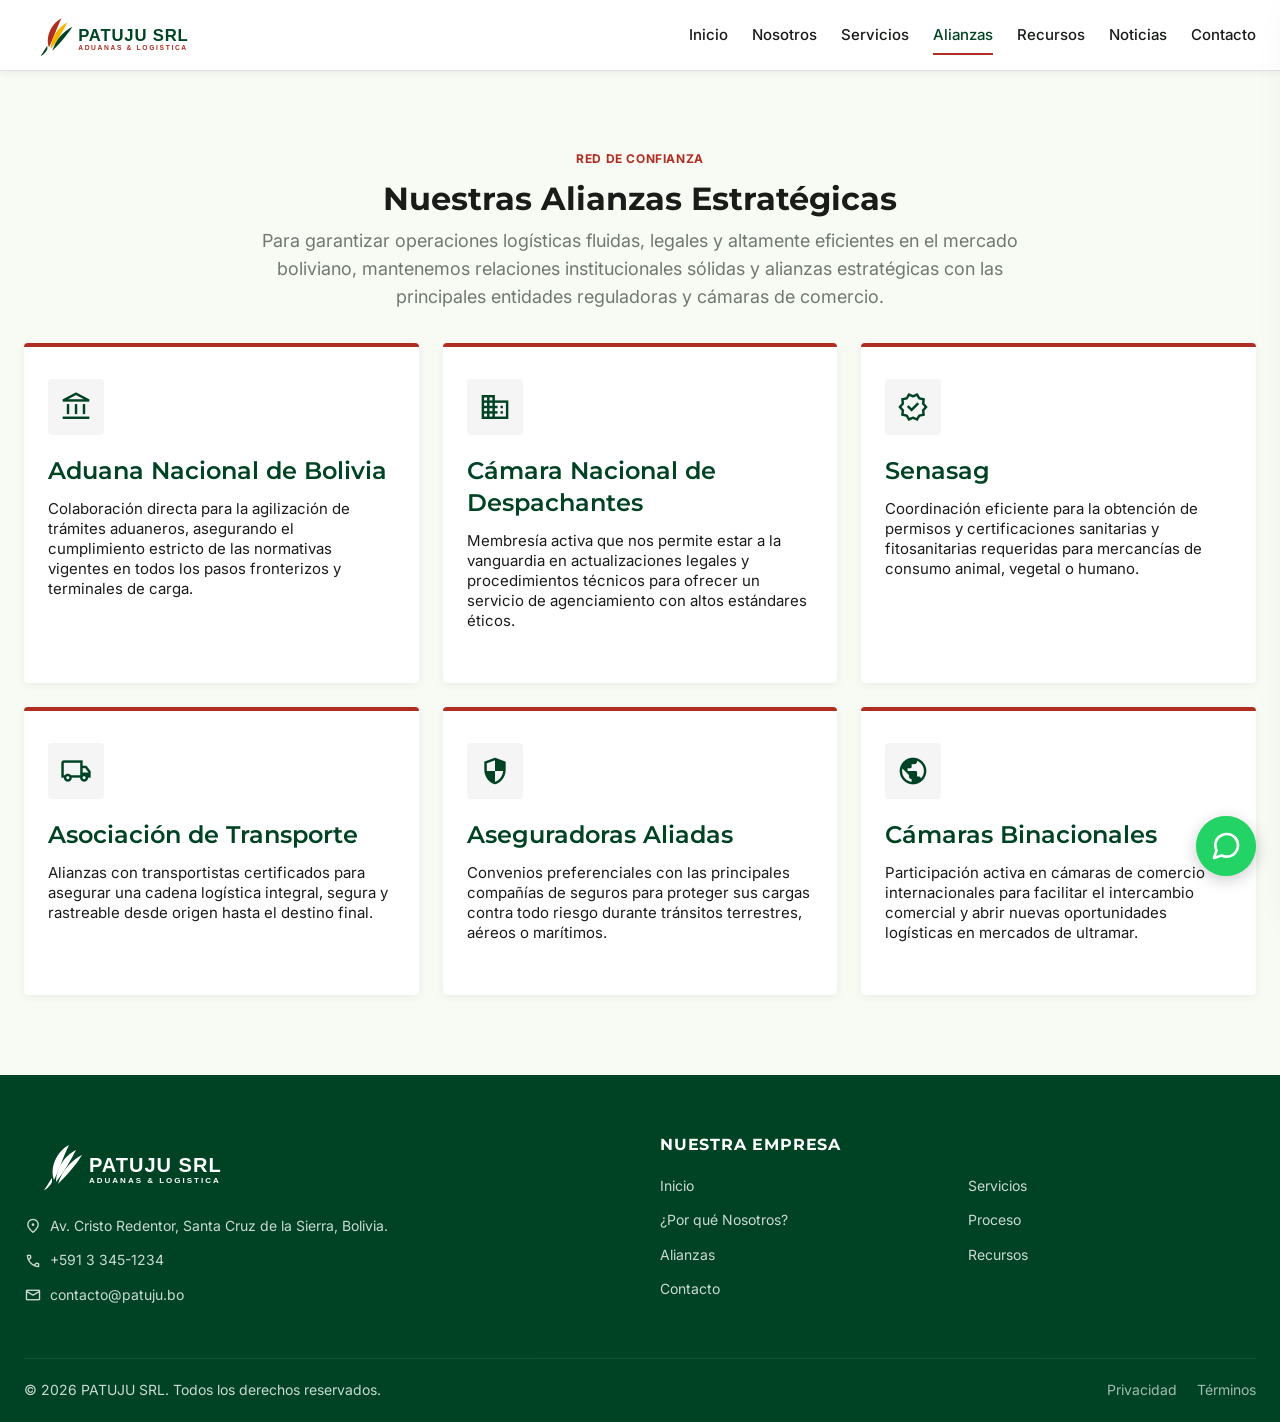
==== alianzas.html @ dc90fe04 "Initial commit of PATUJU SRL website" ====
<!DOCTYPE html>
<html lang="es">
<head>
  <meta charset="UTF-8">
  <meta name="viewport" content="width=device-width, initial-scale=1.0">
  <title>Nuestras Alianzas | PATUJU SRL</title>
  <meta name="description" content="Red de confianza de PATUJU SRL. Mantenemos relaciones institucionales sólidas con la Aduana Nacional, cámaras de comercio y aseguradoras para su logística en Bolivia.">
  <link rel="icon" href="assets/logo.svg" type="image/svg+xml">
  <!-- Stylesheets -->
  <link rel="stylesheet" href="css/styles.css">
</head>
<body>

  <!-- Sticky Header -->
  <header class="header-wrapper">
    <div class="container header-container">
      <a href="index.html" class="logo-link">
        <img src="assets/logo.svg" alt="Logo PATUJU SRL" class="logo-img">
      </a>
      
      <!-- Desktop Navigation -->
      <nav class="desktop-nav" aria-label="Navegación principal">
        <a href="index.html" class="nav-link">Inicio</a>
        <a href="nosotros.html" class="nav-link">Nosotros</a>
        <a href="servicios.html" class="nav-link">Servicios</a>
        <a href="alianzas.html" class="nav-link active">Alianzas</a>
        <a href="recursos.html" class="nav-link">Recursos</a>
        <a href="noticias.html" class="nav-link">Noticias</a>
        <a href="contacto.html" class="nav-link">Contacto</a>
      </nav>

      <!-- Hamburger Button (Mobile) -->
      <button class="hamburger-btn" id="hamburger-btn" aria-label="Abrir menú de navegación" aria-controls="mobile-drawer">
        <span class="material-symbols-outlined">menu</span>
      </button>
    </div>
  </header>

  <!-- Mobile Menu Drawer -->
  <div class="drawer-overlay" id="drawer-overlay"></div>
  <div class="mobile-menu-drawer" id="mobile-drawer" aria-label="Navegación móvil">
    <a href="index.html" class="mobile-nav-link">Inicio</a>
    <a href="nosotros.html" class="mobile-nav-link">Nosotros</a>
    <a href="servicios.html" class="mobile-nav-link">Servicios</a>
    <a href="alianzas.html" class="mobile-nav-link active">Alianzas</a>
    <a href="recursos.html" class="mobile-nav-link">Recursos</a>
    <a href="noticias.html" class="mobile-nav-link">Noticias</a>
    <a href="contacto.html" class="mobile-nav-link">Contacto</a>
  </div>

  <!-- Alliances Section -->
  <section class="section scroll-fade">
    <div class="container">
      <div class="section-header" style="margin-bottom: 32px;">
        <span class="label-bold" style="color: var(--secondary); display: block; margin-bottom: 12px; font-weight: 700;">Red de Confianza</span>
        <h1 class="headline-lg">Nuestras Alianzas Estratégicas</h1>
        <p class="body-lg" style="margin-top: 8px;">Para garantizar operaciones logísticas fluidas, legales y altamente eficientes en el mercado boliviano, mantenemos relaciones institucionales sólidas y alianzas estratégicas con las principales entidades reguladoras y cámaras de comercio.</p>
      </div>

      <!-- Alliance Cards Grid (6 items) -->
      <div class="card-grid" style="margin-top: 24px;">
        
        <!-- Card 1: Aduana -->
        <article class="card">
          <div class="card-icon-container">
            <span class="material-symbols-outlined" style="font-size: 32px;">account_balance</span>
          </div>
          <h3 class="headline-md card-title">Aduana Nacional de Bolivia</h3>
          <p class="body-sm card-text">Colaboración directa para la agilización de trámites aduaneros, asegurando el cumplimiento estricto de las normativas vigentes en todos los pasos fronterizos y terminales de carga.</p>
        </article>

        <!-- Card 2: CNDA -->
        <article class="card">
          <div class="card-icon-container">
            <span class="material-symbols-outlined" style="font-size: 32px;">domain</span>
          </div>
          <h3 class="headline-md card-title">Cámara Nacional de Despachantes</h3>
          <p class="body-sm card-text">Membresía activa que nos permite estar a la vanguardia en actualizaciones legales y procedimientos técnicos para ofrecer un servicio de agenciamiento con altos estándares éticos.</p>
        </article>

        <!-- Card 3: Senasag -->
        <article class="card">
          <div class="card-icon-container">
            <span class="material-symbols-outlined" style="font-size: 32px;">verified</span>
          </div>
          <h3 class="headline-md card-title">Senasag</h3>
          <p class="body-sm card-text">Coordinación eficiente para la obtención de permisos y certificaciones sanitarias y fitosanitarias requeridas para mercancías de consumo animal, vegetal o humano.</p>
        </article>

        <!-- Card 4: Transporte -->
        <article class="card">
          <div class="card-icon-container">
            <span class="material-symbols-outlined" style="font-size: 32px;">local_shipping</span>
          </div>
          <h3 class="headline-md card-title">Asociación de Transporte</h3>
          <p class="body-sm card-text">Alianzas con transportistas certificados para asegurar una cadena logística integral, segura y rastreable desde origen hasta el destino final.</p>
        </article>

        <!-- Card 5: Aseguradoras -->
        <article class="card">
          <div class="card-icon-container">
            <span class="material-symbols-outlined" style="font-size: 32px;">security</span>
          </div>
          <h3 class="headline-md card-title">Aseguradoras Aliadas</h3>
          <p class="body-sm card-text">Convenios preferenciales con las principales compañías de seguros para proteger sus cargas contra todo riesgo durante tránsitos terrestres, aéreos o marítimos.</p>
        </article>

        <!-- Card 6: Camaras Binacionales -->
        <article class="card">
          <div class="card-icon-container">
            <span class="material-symbols-outlined" style="font-size: 32px;">public</span>
          </div>
          <h3 class="headline-md card-title">Cámaras Binacionales</h3>
          <p class="body-sm card-text">Participación activa en cámaras de comercio internacionales para facilitar el intercambio comercial y abrir nuevas oportunidades logísticas en mercados de ultramar.</p>
        </article>

      </div>
    </div>
  </section>

  <!-- Footer -->
  <footer class="footer">
    <div class="container">
      <div class="footer-top">
        <div class="footer-info">
          <img src="assets/logo.svg" alt="Logo Blanco PATUJU SRL" class="footer-logo">
          <p><span class="material-symbols-outlined" style="font-size: 18px;">location_on</span> Av. Cristo Redentor, Santa Cruz de la Sierra, Bolivia.</p>
          <p><span class="material-symbols-outlined" style="font-size: 18px;">call</span> +591 3 345-1234</p>
          <p><span class="material-symbols-outlined" style="font-size: 18px;">mail</span> contacto@patuju.bo</p>
        </div>
        <div class="footer-links">
          <h4>Nuestra Empresa</h4>
          <div class="footer-link-grid">
            <a href="index.html" class="footer-link">Inicio</a>
            <a href="servicios.html" class="footer-link">Servicios</a>
            <a href="nosotros.html" class="footer-link">¿Por qué Nosotros?</a>
            <a href="nosotros.html" class="footer-link">Proceso</a>
            <a href="alianzas.html" class="footer-link">Alianzas</a>
            <a href="recursos.html" class="footer-link">Recursos</a>
            <a href="contacto.html" class="footer-link">Contacto</a>
          </div>
        </div>
      </div>
      <div class="footer-bottom">
        <p>&copy; 2026 PATUJU SRL. Todos los derechos reservados.</p>
        <div style="display: flex; gap: 20px;">
          <a href="#" class="footer-link">Privacidad</a>
          <a href="#" class="footer-link">Términos</a>
        </div>
      </div>
    </div>
  </footer>

  <!-- Floating WhatsApp Widget -->
  <a href="#" class="whatsapp-float" id="whatsapp-btn" aria-label="Contactar por WhatsApp corporativo">
    <div class="whatsapp-pulse"></div>
    <svg xmlns="http://www.w3.org/2000/svg" width="32" height="32" viewBox="0 0 24 24" fill="none" stroke="currentColor" stroke-width="2" stroke-linecap="round" stroke-linejoin="round"><path d="M21 11.5a8.38 8.38 0 0 1-.9 3.8 8.5 8.5 0 0 1-7.6 4.7 8.38 8.38 0 0 1-3.8-.9L3 21l1.9-5.7a8.38 8.38 0 0 1-.9-3.8 8.5 8.5 0 0 1 4.7-7.6 8.38 8.38 0 0 1 3.8-.9h.5a8.48 8.48 0 0 1 8 8v.5z"/></svg>
  </a>

  <!-- JavaScript Files -->
  <script src="js/main.js"></script>
</body>
</html>
---- css/styles.css ----
/* 
   Logistics Prestige - PATUJU SRL aduanas
   Main Stylesheet
*/

@import url('https://fonts.googleapis.com/css2?family=Inter:wght@400;500;600;700&family=Montserrat:wght@500;600;700;800&display=swap');
@import url('https://fonts.googleapis.com/css2?family=Material+Symbols+Outlined:opsz,wght,FILL,GRAD@20..48,100..700,0..1,-50..200');

:root {
  /* Colors */
  --primary: #004324;
  --on-primary: #ffffff;
  --primary-container: #1a5c38;
  --on-primary-container: #90D2A5;
  --secondary: #b02d21;
  --on-secondary: #ffffff;
  --secondary-container: #fc6451;
  --on-secondary-container: #650001;
  --tertiary: #293b4d;
  --on-tertiary: #ffffff;
  --tertiary-container: #405265;
  --on-tertiary-container: #b2c5dc;
  
  --background: #f8faf4;
  --on-background: #191c19;
  
  --surface: #ffffff;
  --on-surface: #191c19;
  --surface-light: #F5F5F5;
  --surface-container: #ecefe9;
  --surface-container-high: #e6e9e3;
  --surface-container-highest: #e1e3de;
  --surface-dim: #d8dbd5;
  
  --outline: #707971;
  --border-subtle: #E0E0E0;
  --error: #ba1a1a;
  
  /* Typography Families */
  --font-display: 'Montserrat', sans-serif;
  --font-body: 'Inter', sans-serif;
  
  /* Shapes & Radius */
  --radius-xs: 2px; /* 0.125rem - buttons/inputs */
  --radius-sm: 4px; /* 0.25rem */
  --radius-md: 8px; /* 0.5rem - cards */
  --radius-lg: 12px; /* 0.75rem */
  --radius-full: 9999px;
  
  /* Spacing & Layout */
  --container-max: 1280px;
  --section-padding: 80px;
  --gutter: 24px;
  
  /* Shadows */
  --shadow-sm: 0 2px 8px rgba(0, 0, 0, 0.06);
  --shadow-md: 0 8px 24px rgba(0, 0, 0, 0.08);
  --shadow-lg: 0 16px 40px rgba(0, 0, 0, 0.12);
  
  /* Transitions */
  --transition-smooth: all 0.3s cubic-bezier(0.25, 0.8, 0.25, 1);
  --transition-fast: all 0.15s ease;
}

/* Base Reset */
*, *::before, *::after {
  box-sizing: border-box;
  margin: 0;
  padding: 0;
}

body {
  font-family: var(--font-body);
  background-color: var(--background);
  color: var(--on-background);
  line-height: 1.6;
  overflow-x: hidden;
  -webkit-font-smoothing: antialiased;
}

a {
  color: inherit;
  text-decoration: none;
  transition: var(--transition-fast);
}

img {
  max-width: 100%;
  height: auto;
  display: block;
}

/* Typography Utility Classes */
h1, h2, h3, h4, h5, h6 {
  font-family: var(--font-display);
  font-weight: 700;
  line-height: 1.25;
}

.headline-xl {
  font-size: 48px;
  line-height: 56px;
  letter-spacing: -0.02em;
}

.headline-lg {
  font-size: 32px;
  line-height: 40px;
}

.headline-md {
  font-size: 24px;
  line-height: 32px;
  font-weight: 600;
}

.body-lg {
  font-size: 18px;
  line-height: 28px;
}

.body-md {
  font-size: 16px;
  line-height: 24px;
}

.body-sm {
  font-size: 14px;
  line-height: 20px;
}

.label-bold {
  font-size: 12px;
  font-weight: 600;
  line-height: 16px;
  letter-spacing: 0.05em;
  text-transform: uppercase;
}

.label-xs {
  font-size: 10px;
  font-weight: 700;
  line-height: 12px;
  letter-spacing: 0.1em;
  text-transform: uppercase;
}

/* Layout Utilities */
.container {
  width: 100%;
  max-width: var(--container-max);
  margin: 0 auto;
  padding: 0 var(--gutter);
}

.section {
  padding: var(--section-padding) 0;
}

.section-alt {
  background-color: var(--surface-light);
  padding: var(--section-padding) 0;
}

/* Sticky Header */
.header-wrapper {
  position: sticky;
  top: 0;
  background-color: var(--surface);
  border-bottom: 1px solid var(--border-subtle);
  z-index: 1000;
  box-shadow: var(--shadow-sm);
  transition: var(--transition-smooth);
}

.header-container {
  display: flex;
  align-items: center;
  justify-content: space-between;
  height: 70px;
}

.logo-link {
  display: flex;
  align-items: center;
}

.logo-img {
  height: 50px;
  width: auto;
}

/* Desktop Nav */
.desktop-nav {
  display: flex;
  gap: 24px;
}

.nav-link {
  font-family: var(--font-body);
  font-weight: 500;
  font-size: 15px;
  color: var(--on-surface-variant);
  position: relative;
  padding: 8px 0;
}

.nav-link:hover, .nav-link.active {
  color: var(--primary);
}

.nav-link.active::after {
  content: '';
  position: absolute;
  bottom: 0;
  left: 0;
  width: 100%;
  height: 2px;
  background-color: var(--secondary);
}

/* Hamburger & Mobile Menu Drawer */
.hamburger-btn {
  display: none;
  background: none;
  border: none;
  cursor: pointer;
  color: var(--primary);
  font-size: 32px;
  z-index: 1002;
  align-items: center;
  justify-content: center;
}

.mobile-menu-drawer {
  position: fixed;
  top: 0;
  right: -300px;
  width: 280px;
  height: 100%;
  background-color: var(--surface);
  box-shadow: var(--shadow-lg);
  z-index: 1001;
  padding: 80px 24px 24px 24px;
  display: flex;
  flex-direction: column;
  gap: 20px;
  transition: right 0.3s cubic-bezier(0.25, 0.8, 0.25, 1);
}

.mobile-menu-drawer.open {
  right: 0;
}

.mobile-nav-link {
  font-family: var(--font-display);
  font-size: 18px;
  font-weight: 600;
  color: var(--on-surface);
  padding: 12px 0;
  border-bottom: 1px solid var(--surface-container);
}

.mobile-nav-link.active {
  color: var(--primary);
  border-left: 4px solid var(--secondary);
  padding-left: 12px;
}

.drawer-overlay {
  position: fixed;
  top: 0;
  left: 0;
  width: 100%;
  height: 100%;
  background-color: rgba(0,0,0,0.5);
  opacity: 0;
  visibility: hidden;
  z-index: 1000;
  transition: var(--transition-smooth);
}

.drawer-overlay.visible {
  opacity: 1;
  visibility: visible;
}

/* Buttons */
.btn {
  display: inline-flex;
  align-items: center;
  justify-content: center;
  gap: 8px;
  font-family: var(--font-body);
  font-weight: 600;
  font-size: 14px;
  padding: 14px 28px;
  border-radius: var(--radius-xs); /* 2px */
  cursor: pointer;
  transition: var(--transition-fast);
  border: none;
}

.btn:active {
  transform: scale(0.97);
}

.btn-primary {
  background-color: var(--secondary);
  color: var(--on-secondary);
}

.btn-primary:hover {
  background-color: #8c2016;
}

.btn-secondary {
  background-color: var(--surface);
  color: var(--secondary);
  border: 2px solid var(--secondary);
}

.btn-secondary:hover {
  background-color: var(--secondary);
  color: var(--on-secondary);
}

.btn-white {
  background-color: var(--surface);
  color: var(--secondary);
  border: 1px solid var(--border-subtle);
}

.btn-white:hover {
  background-color: var(--surface-light);
}

.btn-green {
  background-color: var(--primary);
  color: var(--on-primary);
}

.btn-green:hover {
  background-color: #002d18;
}

/* Cards & Section Containers */
.card-grid {
  display: grid;
  grid-template-columns: repeat(auto-fit, minmax(300px, 1fr));
  gap: var(--gutter);
  margin-top: 32px;
}

.card {
  background-color: var(--surface);
  border-radius: var(--radius-sm);
  box-shadow: var(--shadow-sm);
  border-top: 4px solid var(--secondary); /* Folder tab design */
  padding: 32px 24px;
  transition: var(--transition-smooth);
  position: relative;
}

.card:hover {
  transform: translateY(-5px);
  box-shadow: var(--shadow-md);
}

.card-icon-container {
  display: inline-flex;
  background-color: var(--surface-light);
  color: var(--primary);
  padding: 12px;
  border-radius: var(--radius-sm);
  margin-bottom: 20px;
}

.card-title {
  margin-bottom: 12px;
  color: var(--primary);
}

.card-text {
  color: var(--on-surface-variant);
  font-size: 15px;
  margin-bottom: 20px;
}

.card-link {
  color: var(--secondary);
  font-weight: 600;
  font-size: 14px;
  display: inline-flex;
  align-items: center;
  gap: 4px;
}

.card-link:hover {
  color: #8c2016;
}

/* Process Steps Component */
.process-timeline {
  display: flex;
  justify-content: space-between;
  position: relative;
  margin-top: 40px;
}

.process-timeline::before {
  content: '';
  position: absolute;
  top: 25px;
  left: 0;
  right: 0;
  height: 2px;
  background-color: var(--surface-container-highest);
  z-index: 1;
}

.process-step {
  display: flex;
  flex-direction: column;
  align-items: center;
  position: relative;
  z-index: 2;
  flex: 1;
  text-align: center;
  padding: 0 16px;
}

.process-num {
  width: 50px;
  height: 50px;
  border-radius: var(--radius-full);
  background-color: var(--secondary);
  color: var(--on-secondary);
  font-weight: 700;
  font-size: 18px;
  display: flex;
  align-items: center;
  justify-content: center;
  box-shadow: var(--shadow-sm);
  margin-bottom: 16px;
}

.process-title {
  font-family: var(--font-display);
  font-size: 16px;
  font-weight: 600;
  color: var(--primary);
  margin-bottom: 8px;
}

.process-desc {
  font-size: 14px;
  color: var(--outline);
}

/* Headings styles */
.section-header {
  text-align: center;
  max-width: 800px;
  margin: 0 auto 48px auto;
}

.section-header h2 {
  color: var(--primary);
  margin-bottom: 16px;
  position: relative;
  display: inline-block;
  padding-bottom: 12px;
}

.section-header h2::after {
  content: '';
  position: absolute;
  bottom: 0;
  left: 50%;
  transform: translateX(-50%);
  width: 80px;
  height: 3px;
  background-color: var(--secondary);
}

.section-header p {
  color: var(--outline);
}

/* Footer */
.footer {
  background-color: var(--primary);
  color: var(--on-primary);
  padding: 60px 0 20px 0;
}

.footer-top {
  display: grid;
  grid-template-columns: repeat(auto-fit, minmax(250px, 1fr));
  gap: 40px;
  margin-bottom: 40px;
}

.footer-logo {
  height: 60px;
  filter: brightness(0) invert(1);
  margin-bottom: 20px;
}

.footer-info p {
  font-size: 14px;
  opacity: 0.8;
  margin-bottom: 12px;
  display: flex;
  align-items: center;
  gap: 8px;
}

.footer-links h4 {
  font-size: 16px;
  margin-bottom: 20px;
  font-family: var(--font-display);
  letter-spacing: 0.05em;
  text-transform: uppercase;
}

.footer-link-grid {
  display: grid;
  grid-template-columns: 1fr 1fr;
  gap: 12px 20px;
}

.footer-link {
  font-size: 14px;
  opacity: 0.8;
}

.footer-link:hover {
  opacity: 1;
  color: var(--on-primary-container);
  padding-left: 4px;
}

.footer-bottom {
  border-top: 1px solid rgba(255,255,255,0.1);
  padding-top: 20px;
  display: flex;
  justify-content: space-between;
  align-items: center;
  flex-wrap: wrap;
  gap: 16px;
  font-size: 14px;
  opacity: 0.8;
}

/* Floating WhatsApp Button */
.whatsapp-float {
  position: fixed;
  bottom: 24px;
  right: 24px;
  width: 60px;
  height: 60px;
  background-color: #25d366;
  border-radius: var(--radius-full);
  display: flex;
  align-items: center;
  justify-content: center;
  color: white;
  font-size: 36px;
  box-shadow: 0 4px 16px rgba(0,0,0,0.2);
  z-index: 999;
  transition: var(--transition-smooth);
}

.whatsapp-float:hover {
  transform: translateY(-5px) scale(1.05);
  box-shadow: 0 8px 24px rgba(0,0,0,0.3);
}

.whatsapp-pulse {
  position: absolute;
  width: 100%;
  height: 100%;
  border-radius: var(--radius-full);
  background-color: #25d366;
  opacity: 0.5;
  z-index: -1;
  animation: pulse 2s infinite;
}

@keyframes pulse {
  0% {
    transform: scale(1);
    opacity: 0.5;
  }
  100% {
    transform: scale(1.5);
    opacity: 0;
  }
}

/* Slider Hero CSS (Home) */
.hero-slider {
  position: relative;
  height: 500px;
  overflow: hidden;
  background-color: var(--primary);
}

.slide {
  position: absolute;
  top: 0;
  left: 0;
  width: 100%;
  height: 100%;
  opacity: 0;
  transition: opacity 0.8s ease-in-out;
  display: flex;
  align-items: center;
  z-index: 1;
}

.slide.active {
  opacity: 1;
  z-index: 2;
}

.slide-bg {
  position: absolute;
  top: 0;
  left: 0;
  width: 100%;
  height: 100%;
  background-size: cover;
  background-position: center;
}

.slide-overlay {
  position: absolute;
  top: 0;
  left: 0;
  width: 100%;
  height: 100%;
  background-color: rgba(0, 67, 36, 0.75); /* 75% Green Overlay */
}

.slide-content {
  position: relative;
  z-index: 3;
  color: white;
  max-width: 700px;
  padding: 0 24px;
}

.slide-content h2 {
  font-size: 40px;
  line-height: 48px;
  margin-bottom: 16px;
  font-family: var(--font-display);
}

.slide-content p {
  font-size: 18px;
  margin-bottom: 28px;
  opacity: 0.9;
}

.slider-dots {
  position: absolute;
  bottom: 24px;
  left: 50%;
  transform: translateX(-50%);
  z-index: 10;
  display: flex;
  gap: 12px;
}

.dot {
  width: 12px;
  height: 12px;
  border-radius: var(--radius-full);
  background-color: rgba(255,255,255,0.4);
  cursor: pointer;
  transition: var(--transition-fast);
}

.dot.active {
  background-color: white;
  transform: scale(1.2);
}

/* Welcome Grid (Home) */
.welcome-grid {
  display: grid;
  grid-template-columns: 1.2fr 1fr;
  gap: 48px;
  align-items: center;
}

.welcome-images {
  display: grid;
  grid-template-columns: 1fr 1fr;
  gap: 16px;
}

.welcome-img-wide {
  grid-column: span 2;
  border-radius: var(--radius-sm);
  overflow: hidden;
  box-shadow: var(--shadow-sm);
}

.welcome-img-square {
  border-radius: var(--radius-sm);
  overflow: hidden;
  box-shadow: var(--shadow-sm);
  height: 180px;
}

.welcome-img-square img, .welcome-img-wide img {
  width: 100%;
  height: 100%;
  object-fit: cover;
  transition: var(--transition-smooth);
}

.welcome-img-square:hover img, .welcome-img-wide:hover img {
  transform: scale(1.05);
}

.welcome-text h2 {
  color: var(--primary);
  margin-bottom: 24px;
  position: relative;
  padding-bottom: 12px;
}

.welcome-text h2::after {
  content: '';
  position: absolute;
  bottom: 0;
  left: 0;
  width: 100px;
  height: 3px;
  background-color: var(--secondary);
}

.welcome-text p {
  color: var(--outline);
  margin-bottom: 20px;
}

/* Services detailed page layouts */
.services-list {
  display: flex;
  flex-direction: column;
  gap: var(--section-padding);
}

.service-item-row {
  display: flex;
  gap: 48px;
  align-items: center;
}

.service-item-row:nth-child(even) {
  flex-direction: row-reverse;
}

.service-item-image {
  flex: 1;
  border-radius: var(--radius-md);
  overflow: hidden;
  box-shadow: var(--shadow-md);
  height: 350px;
}

.service-item-image img {
  width: 100%;
  height: 100%;
  object-fit: cover;
}

.service-item-content {
  flex: 1.2;
}

.service-icon-box {
  display: inline-flex;
  background-color: var(--primary);
  color: white;
  padding: 12px;
  border-radius: var(--radius-xs);
  margin-bottom: 16px;
}

.service-item-title {
  color: var(--primary);
  margin-bottom: 16px;
  font-size: 28px;
}

.service-item-desc {
  color: var(--outline);
  margin-bottom: 24px;
}

.service-item-bullets {
  list-style: none;
  display: grid;
  grid-template-columns: 1fr;
  gap: 12px;
}

.service-item-bullets li {
  display: flex;
  align-items: center;
  gap: 8px;
  font-size: 15px;
  color: var(--on-surface);
}

.bullet-check {
  color: var(--secondary);
  font-size: 20px;
}

/* Call to Action Container */
.cta-banner {
  background-color: var(--primary);
  color: white;
  text-align: center;
  padding: 60px var(--gutter);
  border-radius: var(--radius-md);
  box-shadow: var(--shadow-md);
}

.cta-banner h3 {
  font-size: 32px;
  margin-bottom: 16px;
}

.cta-banner p {
  max-width: 700px;
  margin: 0 auto 28px auto;
  opacity: 0.9;
}

/* About Us styles */
.about-hero-img {
  width: 100%;
  height: 400px;
  object-fit: cover;
  border-radius: var(--radius-md);
  box-shadow: var(--shadow-md);
  margin-bottom: 40px;
}

.history-section h2 {
  color: var(--primary);
  margin-bottom: 20px;
  position: relative;
  padding-bottom: 12px;
}

.history-section h2::after {
  content: '';
  position: absolute;
  bottom: 0;
  left: 0;
  width: 80px;
  height: 3px;
  background-color: var(--secondary);
}

.history-section p {
  color: var(--outline);
  margin-bottom: 20px;
}

.mission-box {
  background-color: var(--surface-light);
  border-left: 5px solid var(--primary);
  padding: 32px;
  border-radius: 0 var(--radius-md) var(--radius-md) 0;
  margin-top: 32px;
  display: flex;
  gap: 20px;
  align-items: flex-start;
  box-shadow: var(--shadow-sm);
}

.mission-icon {
  font-size: 32px;
  color: var(--primary);
}

.mission-content h3 {
  color: var(--primary);
  margin-bottom: 12px;
}

.mission-content p {
  font-size: 16px;
  color: var(--on-surface-variant);
  line-height: 26px;
}

.pilar-card-vision {
  border-top: 4px solid var(--secondary);
}

.pilar-card-legal {
  border-top: 4px solid var(--primary);
}

.pilar-card-efficiency {
  border-top: 4px solid var(--secondary);
}

/* News page layout */
.news-layout {
  display: flex;
  flex-direction: column;
  gap: 40px;
}

.news-main-card {
  position: relative;
  height: 380px;
  border-radius: var(--radius-md);
  overflow: hidden;
  box-shadow: var(--shadow-md);
}

.news-main-bg {
  position: absolute;
  top: 0;
  left: 0;
  width: 100%;
  height: 100%;
  background-size: cover;
  background-position: center;
  transition: var(--transition-smooth);
}

.news-main-card:hover .news-main-bg {
  transform: scale(1.03);
}

.news-main-overlay {
  position: absolute;
  top: 0;
  left: 0;
  width: 100%;
  height: 100%;
  background: linear-gradient(to top, rgba(0, 67, 36, 0.9) 20%, rgba(0, 0, 0, 0.3) 100%);
  display: flex;
  flex-direction: column;
  justify-content: flex-end;
  padding: 40px;
  color: white;
  z-index: 2;
}

.news-badge {
  background-color: var(--secondary);
  color: white;
  padding: 4px 10px;
  font-size: 11px;
  font-weight: 700;
  border-radius: var(--radius-xs);
  align-self: flex-start;
  margin-bottom: 16px;
  text-transform: uppercase;
}

.news-main-title {
  font-size: 32px;
  margin-bottom: 12px;
  font-family: var(--font-display);
}

.news-main-meta {
  display: flex;
  gap: 20px;
  font-size: 14px;
  opacity: 0.8;
}

.news-grid {
  display: grid;
  grid-template-columns: repeat(auto-fill, minmax(320px, 1fr));
  gap: var(--gutter);
}

.news-card {
  background-color: var(--surface);
  border-radius: var(--radius-md);
  box-shadow: var(--shadow-sm);
  overflow: hidden;
  display: flex;
  flex-direction: column;
  transition: var(--transition-smooth);
  border: 1px solid var(--border-subtle);
}

.news-card:hover {
  transform: translateY(-5px);
  box-shadow: var(--shadow-md);
}

.news-card-image {
  height: 200px;
  overflow: hidden;
}

.news-card-image img {
  width: 100%;
  height: 100%;
  object-fit: cover;
  transition: var(--transition-smooth);
}

.news-card:hover .news-card-image img {
  transform: scale(1.05);
}

.news-card-content {
  padding: 24px;
  display: flex;
  flex-direction: column;
  flex: 1;
}

.news-card-eyebrow {
  font-size: 11px;
  font-weight: 700;
  color: var(--outline);
  letter-spacing: 0.05em;
  text-transform: uppercase;
  margin-bottom: 8px;
}

.news-card-title {
  color: var(--primary);
  font-size: 18px;
  margin-bottom: 12px;
  line-height: 24px;
  display: -webkit-box;
  -webkit-line-clamp: 2;
  -webkit-box-orient: vertical;
  overflow: hidden;
}

.news-card-desc {
  color: var(--outline);
  font-size: 14px;
  margin-bottom: 20px;
  flex: 1;
  display: -webkit-box;
  -webkit-line-clamp: 3;
  -webkit-box-orient: vertical;
  overflow: hidden;
}

.news-card-footer {
  display: flex;
  justify-content: space-between;
  align-items: center;
  border-top: 1px solid var(--border-subtle);
  padding-top: 16px;
  font-size: 13px;
  color: var(--outline);
}

.news-card-link {
  color: var(--secondary);
  font-weight: 600;
}

/* Pagination */
.pagination {
  display: flex;
  justify-content: center;
  gap: 8px;
  margin-top: 48px;
}

.page-btn {
  width: 40px;
  height: 40px;
  border-radius: var(--radius-sm);
  background-color: var(--surface);
  border: 1px solid var(--border-subtle);
  color: var(--primary);
  font-weight: 600;
  display: flex;
  align-items: center;
  justify-content: center;
  cursor: pointer;
  transition: var(--transition-fast);
}

.page-btn:hover {
  background-color: var(--surface-light);
}

.page-btn.active {
  background-color: var(--primary);
  color: white;
  border-color: var(--primary);
}

/* Resources Page Accordion & Search */
.resources-toolbar {
  display: flex;
  justify-content: space-between;
  align-items: center;
  margin-bottom: 32px;
  flex-wrap: wrap;
  gap: 16px;
}

.search-box {
  position: relative;
  max-width: 400px;
  width: 100%;
}

.search-box input {
  width: 100%;
  padding: 12px 16px 12px 40px;
  border: 1px solid var(--border-subtle);
  border-radius: var(--radius-xs);
  font-family: var(--font-body);
  font-size: 15px;
  background-color: var(--surface);
  transition: var(--transition-fast);
}

.search-box input:focus {
  outline: none;
  border-color: var(--primary);
  box-shadow: 0 0 0 2px var(--surface-container);
}

.search-box .search-icon {
  position: absolute;
  left: 14px;
  top: 50%;
  transform: translateY(-50%);
  color: var(--outline);
}

.resource-card-action {
  margin-top: auto;
  border-top: 1px solid var(--border-subtle);
  padding-top: 16px;
}

.faq-accordion {
  max-width: 800px;
  margin: 40px auto 0 auto;
}

.faq-item {
  background-color: var(--surface);
  border-radius: var(--radius-sm);
  border: 1px solid var(--border-subtle);
  margin-bottom: 12px;
  overflow: hidden;
  transition: var(--transition-smooth);
}

.faq-header {
  padding: 20px 24px;
  display: flex;
  justify-content: space-between;
  align-items: center;
  cursor: pointer;
  font-weight: 600;
  color: var(--primary);
  font-family: var(--font-display);
}

.faq-icon {
  transition: transform 0.3s ease;
  font-size: 24px;
}

.faq-body {
  padding: 0 24px;
  max-height: 0;
  overflow: hidden;
  transition: all 0.3s ease;
  color: var(--on-surface-variant);
  font-size: 15px;
}

.faq-item.active {
  border-color: var(--primary);
}

.faq-item.active .faq-body {
  padding-bottom: 20px;
  max-height: 200px; /* arbitrary height to slide down */
}

.faq-item.active .faq-icon {
  transform: rotate(180deg);
}

/* Contact page layouts */
.contact-layout {
  display: grid;
  grid-template-columns: 1fr 1.2fr;
  gap: 40px;
}

.contact-info-card {
  background-color: var(--surface);
  padding: 40px 32px;
  border-radius: var(--radius-md);
  box-shadow: var(--shadow-sm);
  border-top: 4px solid var(--secondary);
}

.contact-info-card h3 {
  color: var(--primary);
  margin-bottom: 32px;
  font-size: 24px;
}

.contact-info-list {
  display: flex;
  flex-direction: column;
  gap: 24px;
}

.contact-info-item {
  display: flex;
  gap: 16px;
  align-items: flex-start;
}

.contact-info-icon {
  background-color: var(--surface-light);
  color: var(--secondary);
  padding: 12px;
  border-radius: var(--radius-full);
  font-size: 24px;
}

.contact-info-text h4 {
  font-size: 12px;
  text-transform: uppercase;
  color: var(--outline);
  margin-bottom: 4px;
  letter-spacing: 0.05em;
}

.contact-info-text p {
  font-size: 15px;
  color: var(--on-surface);
}

/* Form inputs styles */
.contact-form-card {
  background-color: var(--surface);
  padding: 40px 32px;
  border-radius: var(--radius-md);
  box-shadow: var(--shadow-sm);
  border: 1px solid var(--border-subtle);
}

.contact-form-card h3 {
  color: var(--primary);
  margin-bottom: 24px;
}

.form-grid {
  display: grid;
  grid-template-columns: 1fr;
  gap: 20px;
}

.form-group {
  display: flex;
  flex-direction: column;
  gap: 8px;
}

.form-group label {
  font-size: 14px;
  font-weight: 600;
  color: var(--on-surface);
}

.form-control {
  font-family: var(--font-body);
  font-size: 15px;
  padding: 12px 16px;
  border: 1px solid var(--border-subtle);
  border-radius: var(--radius-xs);
  background-color: var(--surface);
  transition: var(--transition-fast);
}

.form-control:focus {
  outline: none;
  border-color: var(--primary);
  box-shadow: 0 0 0 2px var(--surface-container);
}

textarea.form-control {
  resize: vertical;
  min-height: 120px;
}

/* Map widget */
.map-container-wrapper {
  margin-top: 40px;
  border-radius: var(--radius-md);
  overflow: hidden;
  box-shadow: var(--shadow-sm);
  border: 1px solid var(--border-subtle);
  position: relative;
}

.map-container {
  height: 450px;
  width: 100%;
}

.map-overlay-badge {
  position: absolute;
  top: 20px;
  left: 20px;
  z-index: 999;
  background-color: rgba(248, 250, 244, 0.95);
  border-radius: var(--radius-sm);
  padding: 16px 20px;
  box-shadow: var(--shadow-md);
  border-left: 4px solid var(--secondary);
  max-width: 250px;
}

.map-overlay-badge h4 {
  font-size: 11px;
  text-transform: uppercase;
  color: var(--outline);
  margin-bottom: 4px;
}

.map-overlay-badge p {
  font-size: 14px;
  color: var(--primary);
  font-weight: 600;
}

/* Toast styling */
.toast-notification {
  position: fixed;
  bottom: 24px;
  left: 24px;
  background-color: var(--primary);
  color: white;
  padding: 16px 24px;
  border-radius: var(--radius-sm);
  box-shadow: var(--shadow-lg);
  display: flex;
  align-items: center;
  gap: 12px;
  transform: translateY(100px);
  opacity: 0;
  visibility: hidden;
  z-index: 1000;
  transition: var(--transition-smooth);
  border-left: 4px solid #25d366;
}

.toast-notification.show {
  transform: translateY(0);
  opacity: 1;
  visibility: visible;
}

/* News details page and other utilities */
.news-page-item {
  display: none;
}

.news-page-item.visible {
  display: flex;
}

/* Animations */
@keyframes fadeInUp {
  from {
    opacity: 0;
    transform: translateY(20px);
  }
  to {
    opacity: 1;
    transform: translateY(0);
  }
}

.animate-fade-in {
  animation: fadeInUp 0.6s cubic-bezier(0.25, 0.8, 0.25, 1) forwards;
}

/* Responsive Breakpoints */
@media (max-width: 992px) {
  .headline-xl {
    font-size: 36px;
    line-height: 44px;
  }
  
  .welcome-grid {
    grid-template-columns: 1fr;
    gap: 32px;
  }
  
  .service-item-row, .service-item-row:nth-child(even) {
    flex-direction: column;
    gap: 24px;
  }
  
  .service-item-image {
    width: 100%;
    height: 280px;
  }
  
  .contact-layout {
    grid-template-columns: 1fr;
  }
}

@media (max-width: 768px) {
  :root {
    --section-padding: 48px;
  }
  
  .desktop-nav {
    display: none;
  }
  
  .hamburger-btn {
    display: flex;
  }
  
  .slide-content h2 {
    font-size: 28px;
    line-height: 36px;
  }
  
  .slide-content p {
    font-size: 15px;
  }
  
  .process-timeline {
    flex-direction: column;
    gap: 32px;
  }
  
  .process-timeline::before {
    display: none;
  }
  
  .process-step {
    padding: 0;
  }
  
  .footer-link-grid {
    grid-template-columns: 1fr;
  }
}
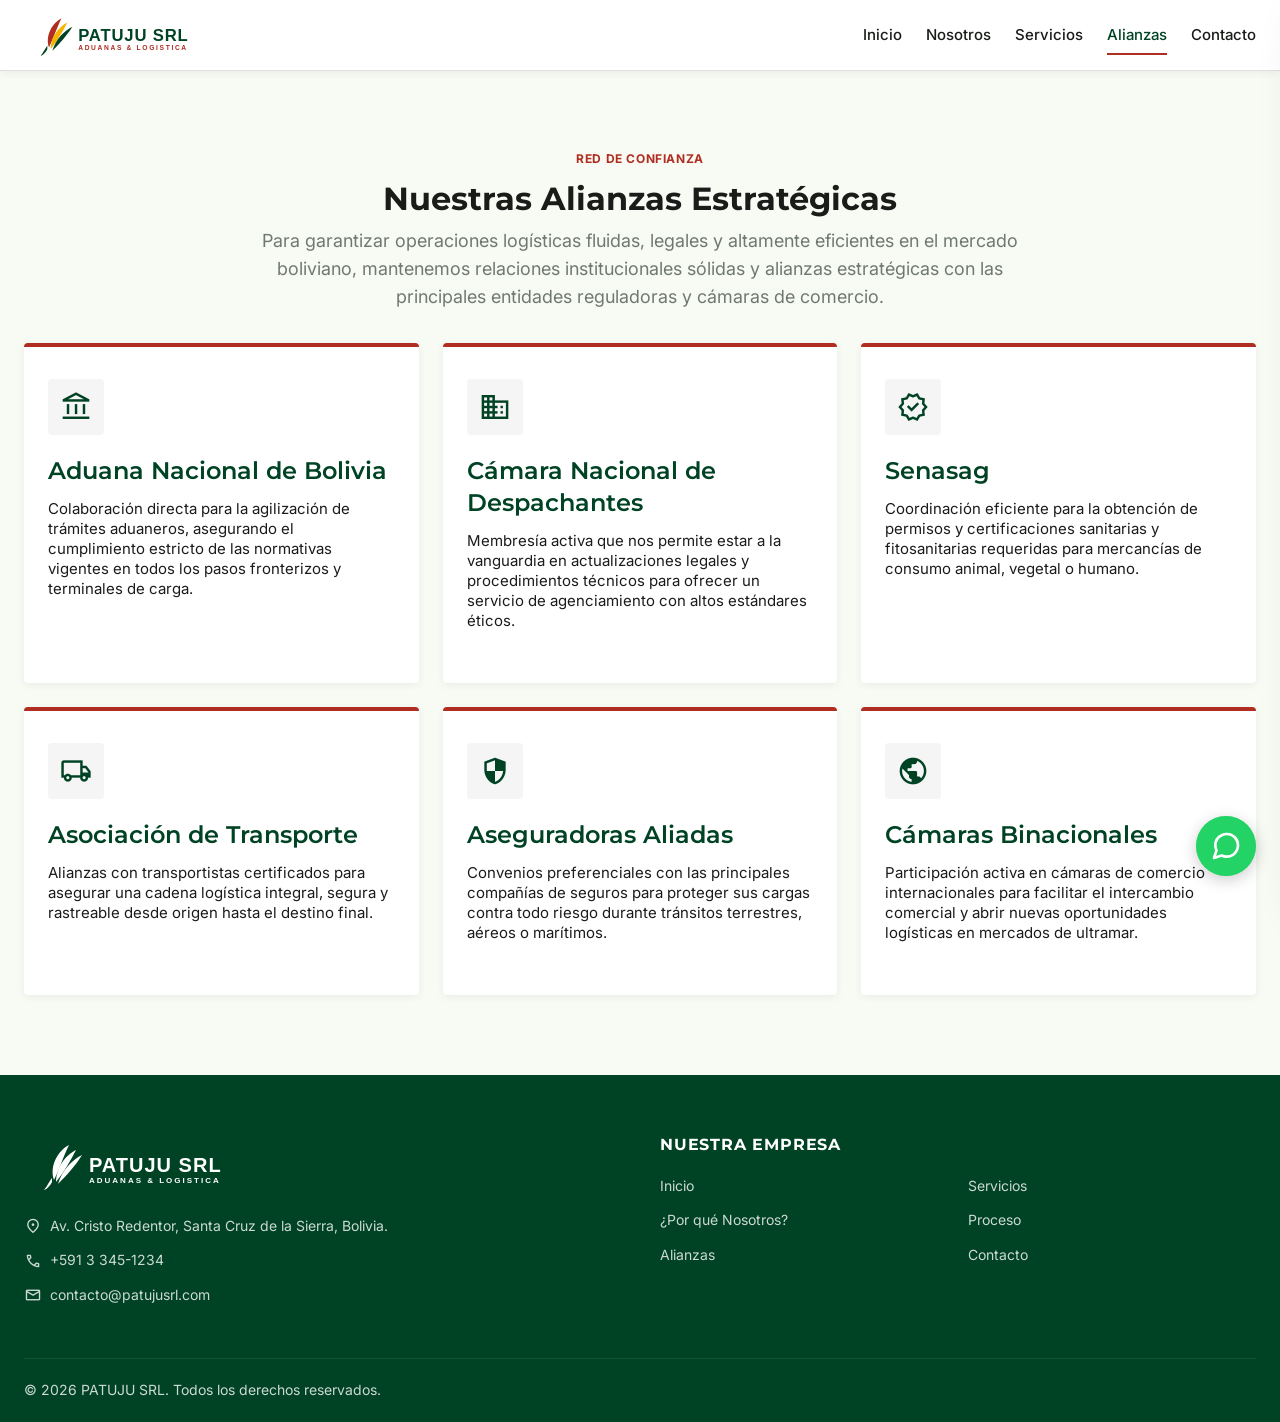
==== commit 7f4083a8: "Apply user requested updates: update title, use custom images, remove noticias and recursos" ====
--- a/alianzas.html
+++ b/alianzas.html
@@ -3,7 +3,7 @@
 <head>
   <meta charset="UTF-8">
   <meta name="viewport" content="width=device-width, initial-scale=1.0">
-  <title>Nuestras Alianzas | PATUJU SRL</title>
+  <title>Agencia Despachante de Aduana PATUJU SRL</title>
   <meta name="description" content="Red de confianza de PATUJU SRL. Mantenemos relaciones institucionales sólidas con la Aduana Nacional, cámaras de comercio y aseguradoras para su logística en Bolivia.">
   <link rel="icon" href="assets/logo.svg" type="image/svg+xml">
   <!-- Stylesheets -->
@@ -24,8 +24,8 @@
         <a href="nosotros.html" class="nav-link">Nosotros</a>
         <a href="servicios.html" class="nav-link">Servicios</a>
         <a href="alianzas.html" class="nav-link active">Alianzas</a>
-        <a href="recursos.html" class="nav-link">Recursos</a>
-        <a href="noticias.html" class="nav-link">Noticias</a>
+
+
         <a href="contacto.html" class="nav-link">Contacto</a>
       </nav>
 
@@ -43,8 +43,8 @@
     <a href="nosotros.html" class="mobile-nav-link">Nosotros</a>
     <a href="servicios.html" class="mobile-nav-link">Servicios</a>
     <a href="alianzas.html" class="mobile-nav-link active">Alianzas</a>
-    <a href="recursos.html" class="mobile-nav-link">Recursos</a>
-    <a href="noticias.html" class="mobile-nav-link">Noticias</a>
+
+
     <a href="contacto.html" class="mobile-nav-link">Contacto</a>
   </div>
 
@@ -126,7 +126,7 @@
           <img src="assets/logo.svg" alt="Logo Blanco PATUJU SRL" class="footer-logo">
           <p><span class="material-symbols-outlined" style="font-size: 18px;">location_on</span> Av. Cristo Redentor, Santa Cruz de la Sierra, Bolivia.</p>
           <p><span class="material-symbols-outlined" style="font-size: 18px;">call</span> +591 3 345-1234</p>
-          <p><span class="material-symbols-outlined" style="font-size: 18px;">mail</span> contacto@patuju.bo</p>
+          <p><span class="material-symbols-outlined" style="font-size: 18px;">mail</span> contacto@patujusrl.com</p>
         </div>
         <div class="footer-links">
           <h4>Nuestra Empresa</h4>
@@ -136,7 +136,7 @@
             <a href="nosotros.html" class="footer-link">¿Por qué Nosotros?</a>
             <a href="nosotros.html" class="footer-link">Proceso</a>
             <a href="alianzas.html" class="footer-link">Alianzas</a>
-            <a href="recursos.html" class="footer-link">Recursos</a>
+
             <a href="contacto.html" class="footer-link">Contacto</a>
           </div>
         </div>
@@ -144,15 +144,15 @@
       <div class="footer-bottom">
         <p>&copy; 2026 PATUJU SRL. Todos los derechos reservados.</p>
         <div style="display: flex; gap: 20px;">
-          <a href="#" class="footer-link">Privacidad</a>
-          <a href="#" class="footer-link">Términos</a>
+
+
         </div>
       </div>
     </div>
   </footer>
 
   <!-- Floating WhatsApp Widget -->
-  <a href="#" class="whatsapp-float" id="whatsapp-btn" aria-label="Contactar por WhatsApp corporativo">
+  <a href="https://wa.me/59170000000?text=Hola%20PATUJU%20SRL%2C%20me%20gustar%C3%ADa%20solicitar%20asesor%C3%ADa%20y%20cotizaci%C3%B3n%20para%20mis%20operaciones%20log%C3%ADsticas." target="_blank" class="whatsapp-float" id="whatsapp-btn" aria-label="Contactar por WhatsApp corporativo">
     <div class="whatsapp-pulse"></div>
     <svg xmlns="http://www.w3.org/2000/svg" width="32" height="32" viewBox="0 0 24 24" fill="none" stroke="currentColor" stroke-width="2" stroke-linecap="round" stroke-linejoin="round"><path d="M21 11.5a8.38 8.38 0 0 1-.9 3.8 8.5 8.5 0 0 1-7.6 4.7 8.38 8.38 0 0 1-3.8-.9L3 21l1.9-5.7a8.38 8.38 0 0 1-.9-3.8 8.5 8.5 0 0 1 4.7-7.6 8.38 8.38 0 0 1 3.8-.9h.5a8.48 8.48 0 0 1 8 8v.5z"/></svg>
   </a>
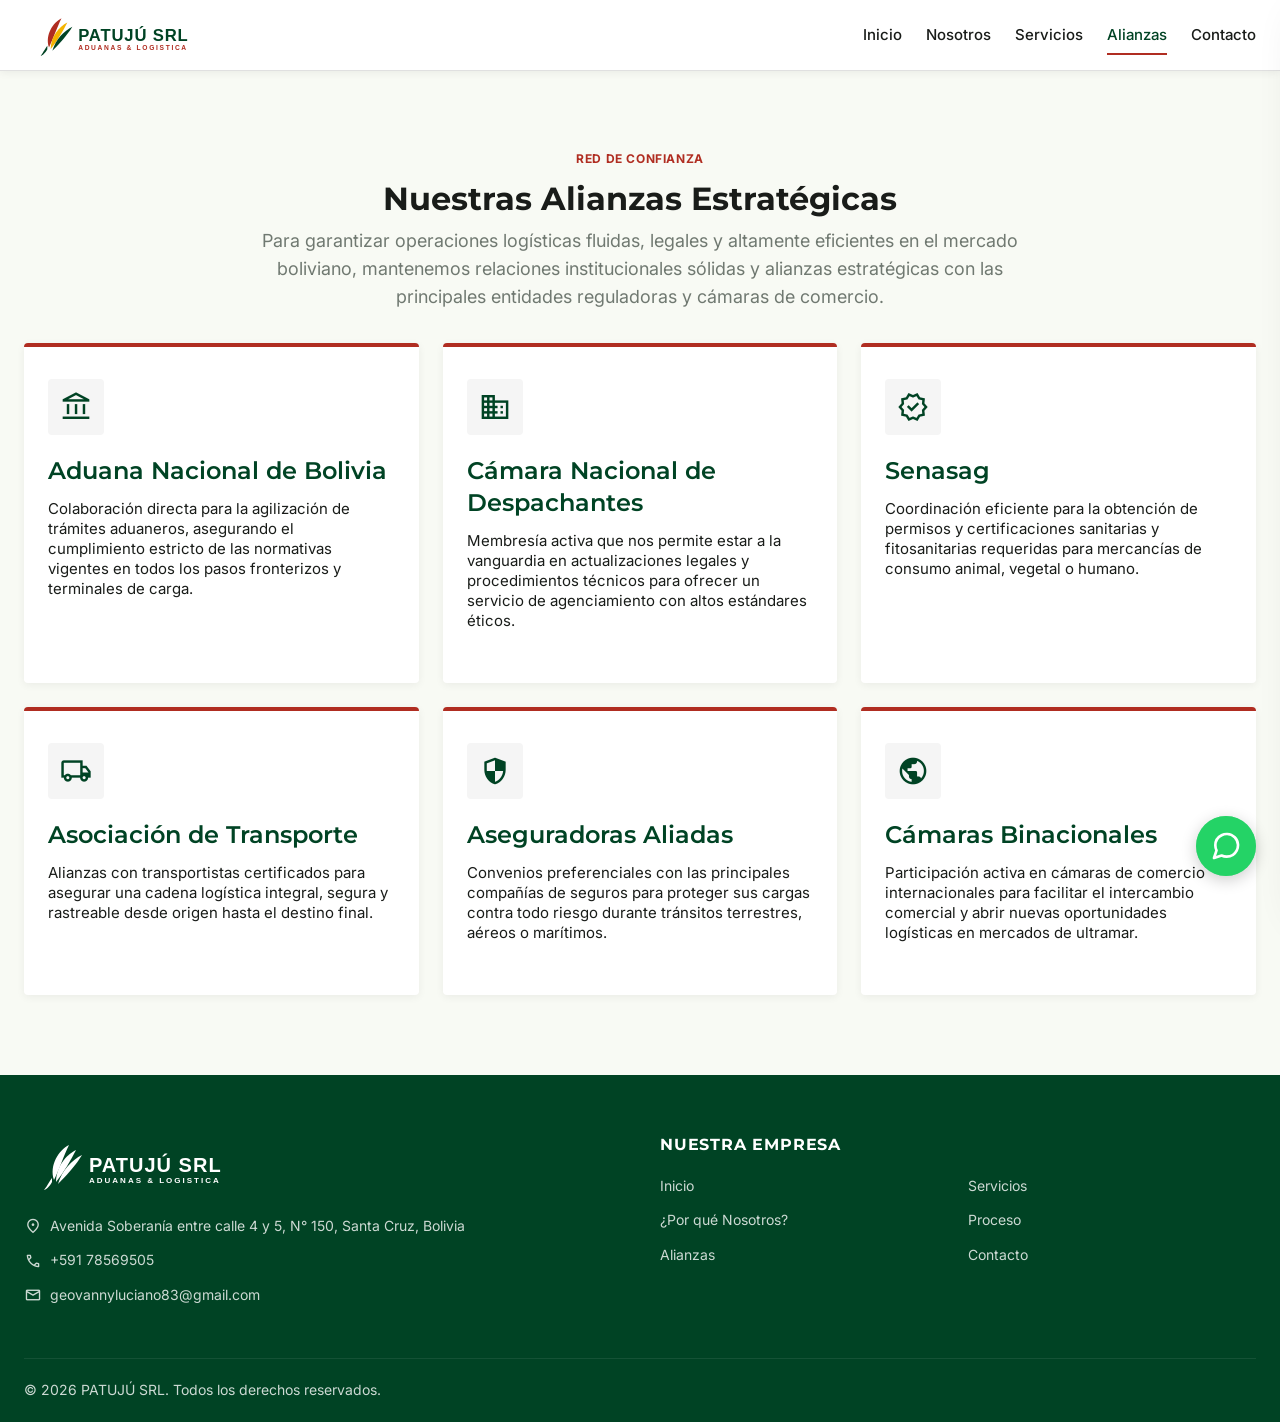
==== commit 0463d782: "Actualizar información de contacto y referencias a Patujú" ====
--- a/alianzas.html
+++ b/alianzas.html
@@ -3,8 +3,8 @@
 <head>
   <meta charset="UTF-8">
   <meta name="viewport" content="width=device-width, initial-scale=1.0">
-  <title>Agencia Despachante de Aduana PATUJU SRL</title>
-  <meta name="description" content="Red de confianza de PATUJU SRL. Mantenemos relaciones institucionales sólidas con la Aduana Nacional, cámaras de comercio y aseguradoras para su logística en Bolivia.">
+  <title>Agencia Despachante de Aduana PATUJÚ SRL</title>
+  <meta name="description" content="Red de confianza de PATUJÚ SRL. Mantenemos relaciones institucionales sólidas con la Aduana Nacional, cámaras de comercio y aseguradoras para su logística en Bolivia.">
   <link rel="icon" href="assets/logo.svg" type="image/svg+xml">
   <!-- Stylesheets -->
   <link rel="stylesheet" href="css/styles.css">
@@ -15,7 +15,7 @@
   <header class="header-wrapper">
     <div class="container header-container">
       <a href="index.html" class="logo-link">
-        <img src="assets/logo.svg" alt="Logo PATUJU SRL" class="logo-img">
+        <img src="assets/logo.svg" alt="Logo PATUJÚ SRL" class="logo-img">
       </a>
       
       <!-- Desktop Navigation -->
@@ -123,10 +123,10 @@
     <div class="container">
       <div class="footer-top">
         <div class="footer-info">
-          <img src="assets/logo.svg" alt="Logo Blanco PATUJU SRL" class="footer-logo">
-          <p><span class="material-symbols-outlined" style="font-size: 18px;">location_on</span> Av. Cristo Redentor, Santa Cruz de la Sierra, Bolivia.</p>
-          <p><span class="material-symbols-outlined" style="font-size: 18px;">call</span> +591 3 345-1234</p>
-          <p><span class="material-symbols-outlined" style="font-size: 18px;">mail</span> contacto@patujusrl.com</p>
+          <img src="assets/logo.svg" alt="Logo Blanco PATUJÚ SRL" class="footer-logo">
+          <p><span class="material-symbols-outlined" style="font-size: 18px;">location_on</span> Avenida Soberanía entre calle 4 y 5, N° 150, Santa Cruz, Bolivia</p>
+          <p><span class="material-symbols-outlined" style="font-size: 18px;">call</span> +591 78569505</p>
+          <p><span class="material-symbols-outlined" style="font-size: 18px;">mail</span> geovannyluciano83@gmail.com</p>
         </div>
         <div class="footer-links">
           <h4>Nuestra Empresa</h4>
@@ -142,7 +142,7 @@
         </div>
       </div>
       <div class="footer-bottom">
-        <p>&copy; 2026 PATUJU SRL. Todos los derechos reservados.</p>
+        <p>&copy; 2026 PATUJÚ SRL. Todos los derechos reservados.</p>
         <div style="display: flex; gap: 20px;">
 
 
@@ -152,7 +152,7 @@
   </footer>
 
   <!-- Floating WhatsApp Widget -->
-  <a href="https://wa.me/59170000000?text=Hola%20PATUJU%20SRL%2C%20me%20gustar%C3%ADa%20solicitar%20asesor%C3%ADa%20y%20cotizaci%C3%B3n%20para%20mis%20operaciones%20log%C3%ADsticas." target="_blank" class="whatsapp-float" id="whatsapp-btn" aria-label="Contactar por WhatsApp corporativo">
+  <a href="https://wa.me/59178569505?text=Hola%20PATUJ%C3%9A%20SRL%2C%20me%20gustar%C3%ADa%20solicitar%20asesor%C3%ADa%20y%20cotizaci%C3%B3n%20para%20mis%20operaciones%20log%C3%ADsticas." target="_blank" class="whatsapp-float" id="whatsapp-btn" aria-label="Contactar por WhatsApp corporativo">
     <div class="whatsapp-pulse"></div>
     <svg xmlns="http://www.w3.org/2000/svg" width="32" height="32" viewBox="0 0 24 24" fill="none" stroke="currentColor" stroke-width="2" stroke-linecap="round" stroke-linejoin="round"><path d="M21 11.5a8.38 8.38 0 0 1-.9 3.8 8.5 8.5 0 0 1-7.6 4.7 8.38 8.38 0 0 1-3.8-.9L3 21l1.9-5.7a8.38 8.38 0 0 1-.9-3.8 8.5 8.5 0 0 1 4.7-7.6 8.38 8.38 0 0 1 3.8-.9h.5a8.48 8.48 0 0 1 8 8v.5z"/></svg>
   </a>
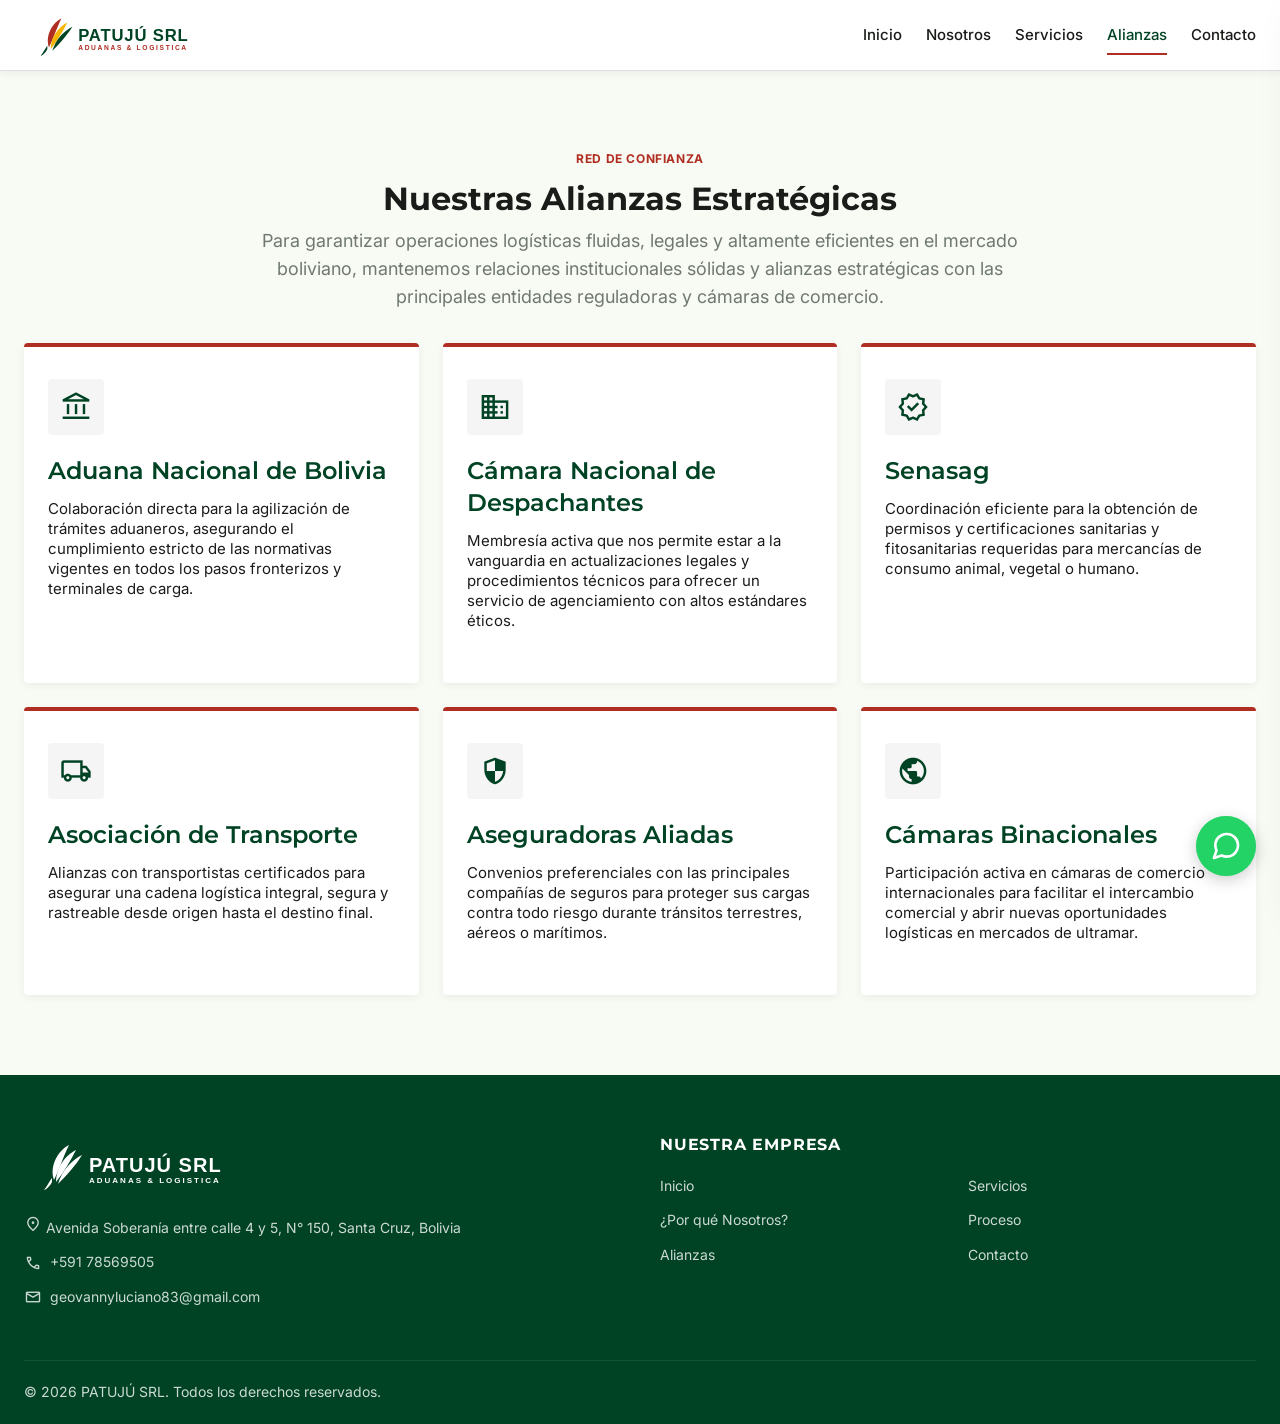
==== commit 81c3f260: "Update location to Google Maps links" ====
--- a/alianzas.html
+++ b/alianzas.html
@@ -124,7 +124,7 @@
       <div class="footer-top">
         <div class="footer-info">
           <img src="assets/logo.svg" alt="Logo Blanco PATUJÚ SRL" class="footer-logo">
-          <p><span class="material-symbols-outlined" style="font-size: 18px;">location_on</span> Avenida Soberanía entre calle 4 y 5, N° 150, Santa Cruz, Bolivia</p>
+          <p><a href="https://maps.google.com/?q=Av.+Soberanía+entre+calle+4+y+5,+N°+150,+Santa+Cruz,+Bolivia" target="_blank" style="color: inherit; text-decoration: none;" class="hover:underline"><span class="material-symbols-outlined" style="font-size: 18px;">location_on</span> Avenida Soberanía entre calle 4 y 5, N° 150, Santa Cruz, Bolivia</a></p>
           <p><span class="material-symbols-outlined" style="font-size: 18px;">call</span> +591 78569505</p>
           <p><span class="material-symbols-outlined" style="font-size: 18px;">mail</span> geovannyluciano83@gmail.com</p>
         </div>
